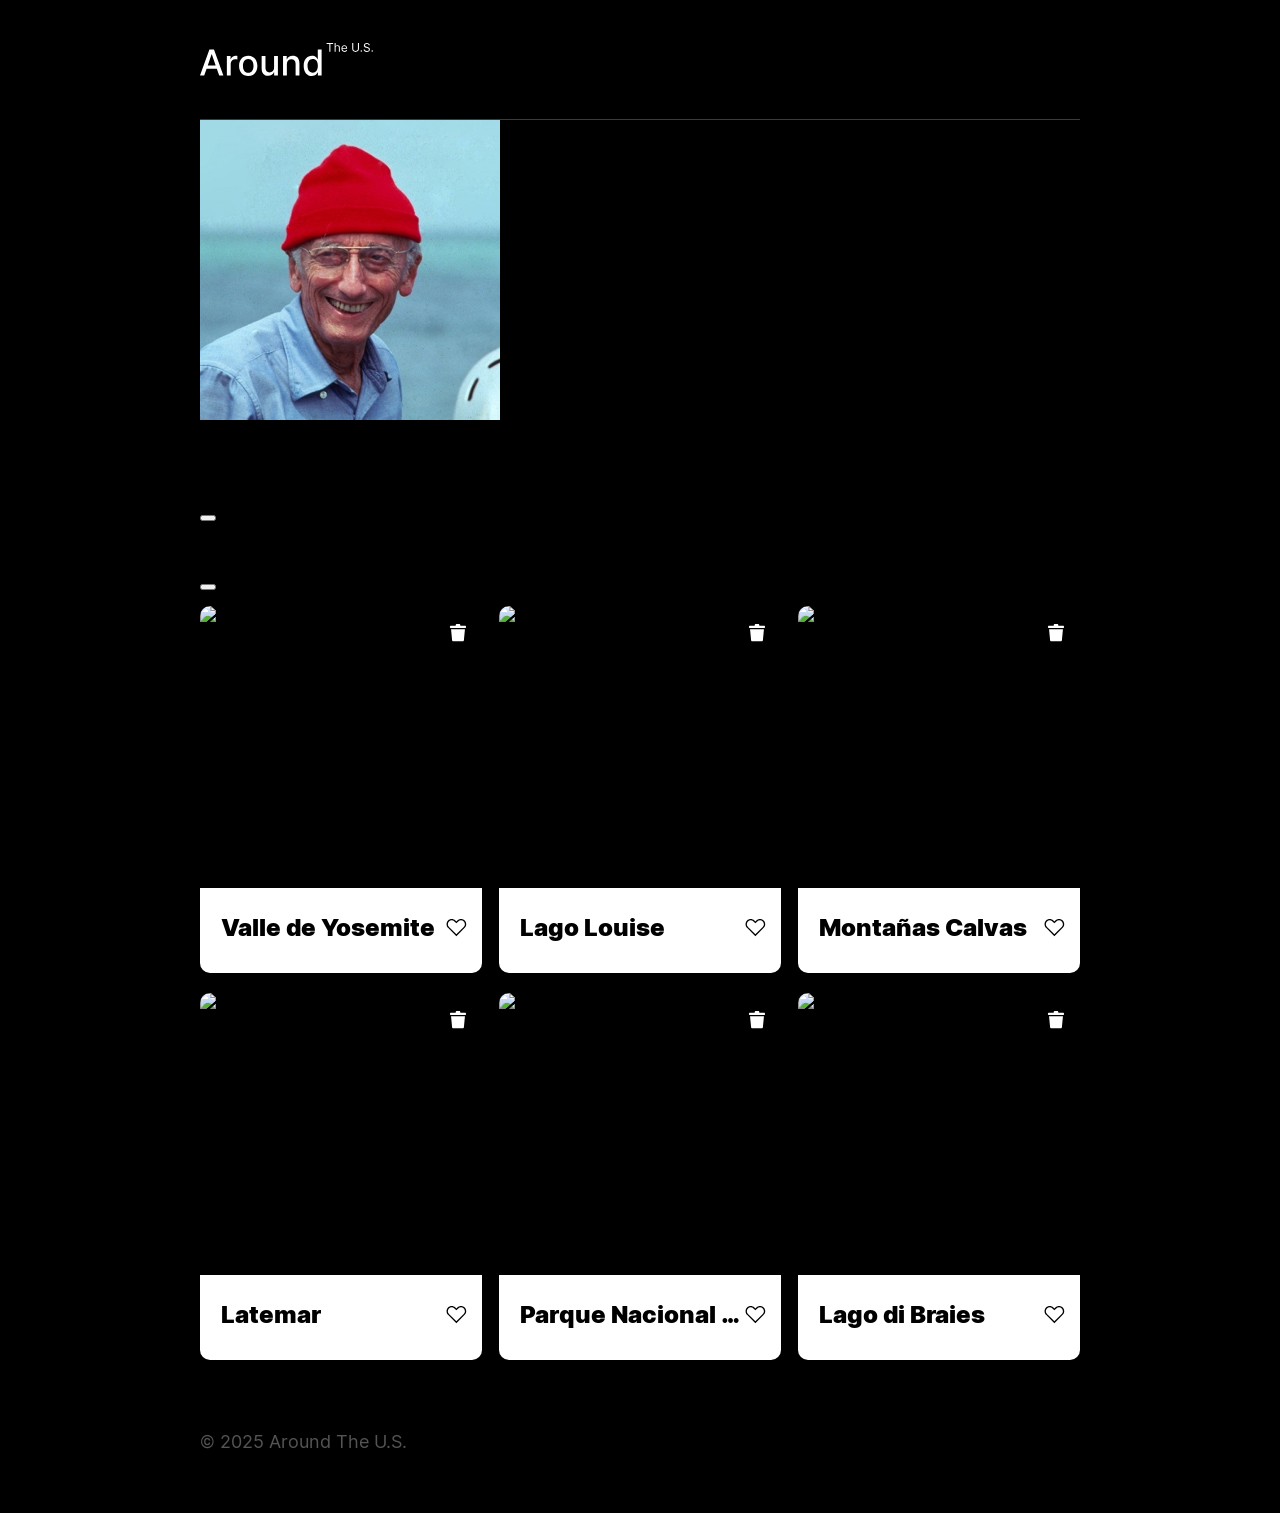
==== index.html @ f970aba1 "Initial commit" ====
<!DOCTYPE html>
<html lang="es">
  <head>
    <meta charset="UTF-8" />
    <meta content="width=device-width, initial-scale=1.0" name="viewport" />
    <meta content="ie=edge" http-equiv="X-UA-Compatible" />
    <title>Around The U.S.</title>
    <link href="./pages/index.css" rel="stylesheet" />
  </head>
  <body class="page">
    <div class="page__content">
      <header class="header page__section">
        <img
          alt="Logotipo Around The U.S."
          class="logo header__logo"
          src="./images/logo.svg"
        />
      </header>
      <main class="content">
        <section class="profile page__section">
          <img class="profile__image" src="./images/avatar.jpg" alt="Avatar" />
          <div class="profile__info">
            <h1 class="profile__title">Jacques Cousteau</h1>
            <button
              aria-label="Editar perfil"
              class="profile__edit-button"
              type="button"
            ></button>
            <p class="profile__description">Explorador</p>
          </div>
          <button
            aria-label="Agregar tarjeta"
            class="profile__add-button"
            type="button"
          ></button>
        </section>
        <section class="cards page__section">
          <ul class="cards__list">
            <li class="card">
              <img
                class="card__image"
                src="https://practicum-content.s3.us-west-1.amazonaws.com/web-code/moved_yosemite.jpg"
                alt="Valle de Yosemite"
              />
              <button
                aria-label="Eliminar tarjeta"
                class="card__delete-button"
                type="button"
              ></button>
              <div class="card__description">
                <h2 class="card__title">Valle de Yosemite</h2>
                <button
                  aria-label="Botón Me gusta"
                  class="card__like-button"
                  type="button"
                ></button>
              </div>
            </li>
            <li class="card">
              <img
                class="card__image"
                src="https://practicum-content.s3.us-west-1.amazonaws.com/web-code/moved_lake-louise.jpg"
                alt="Lago Louise"
              />
              <button
                aria-label="Eliminar tarjeta"
                class="card__delete-button"
                type="button"
              ></button>
              <div class="card__description">
                <h2 class="card__title">Lago Louise</h2>
                <button
                  aria-label="Botón Me gusta"
                  class="card__like-button"
                  type="button"
                ></button>
              </div>
            </li>
            <li class="card">
              <img
                class="card__image"
                src="https://practicum-content.s3.us-west-1.amazonaws.com/web-code/moved_bald-mountains.jpg"
                alt="Montañas Calvas"
              />
              <button
                aria-label="Eliminar tarjeta"
                class="card__delete-button"
                type="button"
              ></button>
              <div class="card__description">
                <h2 class="card__title">Montañas Calvas</h2>
                <button
                  aria-label="Botón Me gusta"
                  class="card__like-button"
                  type="button"
                ></button>
              </div>
            </li>
            <li class="card">
              <img
                class="card__image"
                src="https://practicum-content.s3.us-west-1.amazonaws.com/web-code/moved_latemar.jpg"
                alt="Latemar"
              />
              <button
                aria-label="Eliminar tarjeta"
                class="card__delete-button"
                type="button"
              ></button>
              <div class="card__description">
                <h2 class="card__title">Latemar</h2>
                <button
                  aria-label="Botón Me gusta"
                  class="card__like-button"
                  type="button"
                ></button>
              </div>
            </li>
            <li class="card">
              <img
                class="card__image"
                src="https://practicum-content.s3.us-west-1.amazonaws.com/web-code/moved_vanoise.jpg"
                alt="Parque Nacional de la Vanoise"
              />
              <button
                aria-label="Eliminar tarjeta"
                class="card__delete-button"
                type="button"
              ></button>
              <div class="card__description">
                <h2 class="card__title">Parque Nacional de la Vanoise</h2>
                <button
                  aria-label="Botón Me gusta"
                  class="card__like-button"
                  type="button"
                ></button>
              </div>
            </li>
            <li class="card">
              <img
                class="card__image"
                src="https://practicum-content.s3.us-west-1.amazonaws.com/web-code/moved_lago.jpg"
                alt="Lago di Braies"
              />
              <button
                aria-label="Eliminar tarjeta"
                class="card__delete-button"
                type="button"
              ></button>
              <div class="card__description">
                <h2 class="card__title">Lago di Braies</h2>
                <button
                  aria-label="Botón Me gusta"
                  class="card__like-button"
                  type="button"
                ></button>
              </div>
            </li>
          </ul>
        </section>
      </main>
      <footer class="footer page__section">
        <p class="footer__copyright">© 2025 Around The U.S.</p>
      </footer>
      <div class="popup" id="edit-popup">
        <div class="popup__content">
          <button
            aria-label="Cerrar ventana emergente"
            class="popup__close"
            type="button"
          ></button>
          <h3 class="popup__title">Editar perfil</h3>
          <form class="popup__form" id="edit-profile-form">
            <input
              class="popup__input popup__input_type_name"
              name="name"
              placeholder="Nombre"
              type="text"
            />
            <input
              class="popup__input popup__input_type_description"
              name="description"
              placeholder="Acerca de mí"
              type="text"
            />
            <button class="button popup__button" type="submit">Guardar</button>
          </form>
        </div>
      </div>
      <div class="popup" id="new-card-popup">
        <div class="popup__content">
          <button
            aria-label="Cerrar ventana emergente"
            class="popup__close"
            type="button"
          ></button>
          <h3 class="popup__title">Nuevo lugar</h3>
          <form class="popup__form" id="new-card-form">
            <input
              class="popup__input popup__input_type_card-name"
              name="place-name"
              placeholder="Título"
              required
              type="text"
            />
            <input
              class="popup__input popup__input_type_url"
              name="link"
              placeholder="Enlace a la imagen"
              required
              type="url"
            />
            <button class="button popup__button" type="submit">Crear</button>
          </form>
        </div>
      </div>
      <div class="popup" id="image-popup">
        <div class="popup__content popup__content_content_image">
          <button
            aria-label="Cerrar ventana emergente"
            class="popup__close"
            type="button"
          ></button>
          <img alt="" class="popup__image" src="#" />
          <p class="popup__caption"></p>
        </div>
      </div>
    </div>
  </body>
</html>
---- pages/index.css ----
@import url("../vendor/normalize.css");
@import url("../vendor/fonts.css");

@import url("../blocks/page.css");
@import url("../blocks/header.css");
@import url("../blocks/content.css");
@import url("../blocks/footer.css");
@import url("../blocks/profile.css");
@import url("../blocks/cards.css");
@import url("../blocks/card.css");
@import url("../blocks/popup.css");
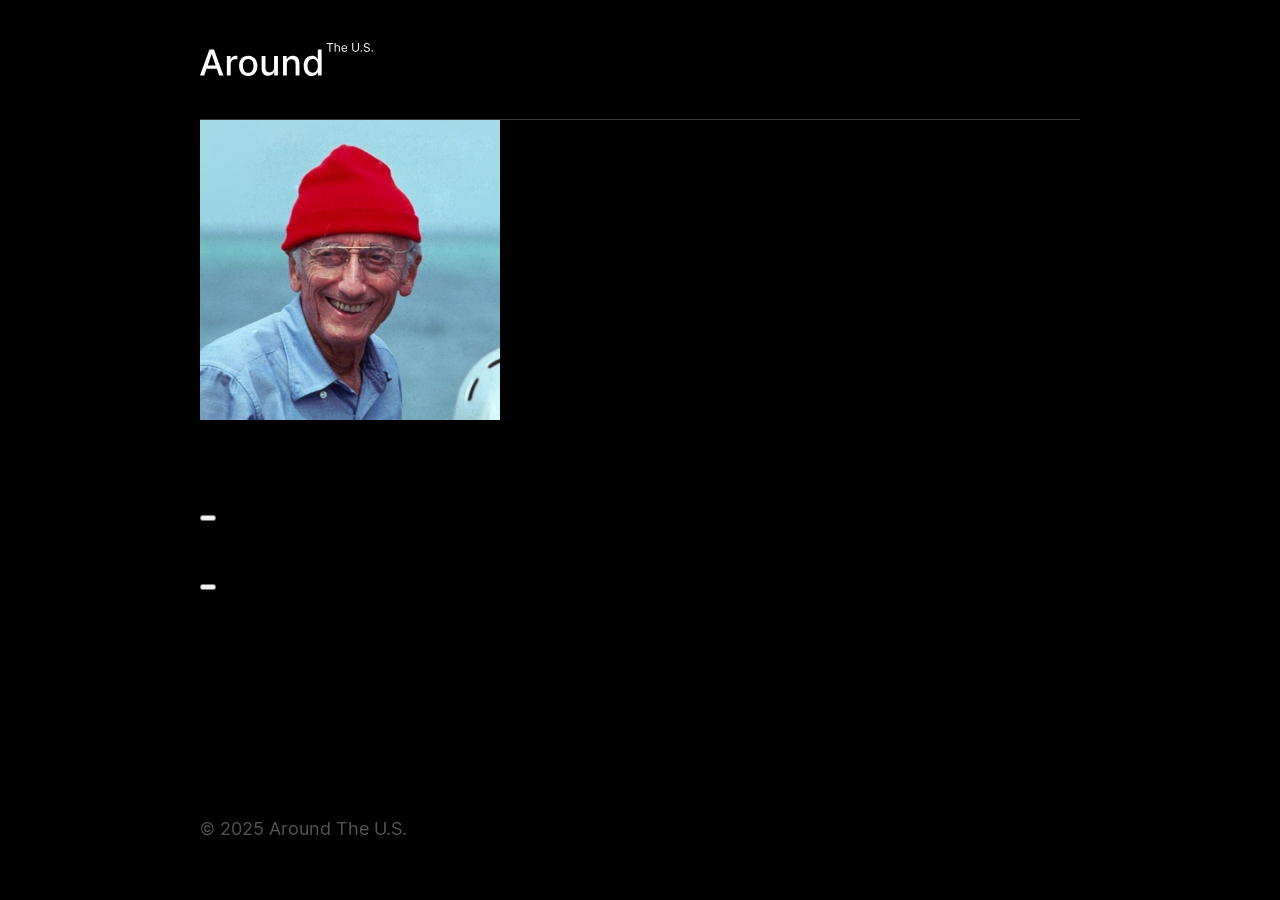
==== commit b17aed08: "fea(new card): S08-E3-Final-v1 E2 Agregar nuevas tarjetas con la ventana emergente 'Agregar una tarj" ====
--- a/index.html
+++ b/index.html
@@ -1,4 +1,4 @@
-<!DOCTYPE html>
+<!doctype html>
 <html lang="es">
   <head>
     <meta charset="UTF-8" />
@@ -16,6 +16,7 @@
           src="./images/logo.svg"
         />
       </header>
+
       <main class="content">
         <section class="profile page__section">
           <img class="profile__image" src="./images/avatar.jpg" alt="Avatar" />
@@ -34,134 +35,35 @@
             type="button"
           ></button>
         </section>
+
         <section class="cards page__section">
           <ul class="cards__list">
-            <li class="card">
-              <img
-                class="card__image"
-                src="https://practicum-content.s3.us-west-1.amazonaws.com/web-code/moved_yosemite.jpg"
-                alt="Valle de Yosemite"
-              />
-              <button
-                aria-label="Eliminar tarjeta"
-                class="card__delete-button"
-                type="button"
-              ></button>
-              <div class="card__description">
-                <h2 class="card__title">Valle de Yosemite</h2>
+            <template id="card-template">
+              <li class="card">
+                <img class="card__image" src="" alt="" />
                 <button
-                  aria-label="Botón Me gusta"
-                  class="card__like-button"
+                  aria-label="Eliminar tarjeta"
+                  class="card__delete-button"
                   type="button"
                 ></button>
-              </div>
-            </li>
-            <li class="card">
-              <img
-                class="card__image"
-                src="https://practicum-content.s3.us-west-1.amazonaws.com/web-code/moved_lake-louise.jpg"
-                alt="Lago Louise"
-              />
-              <button
-                aria-label="Eliminar tarjeta"
-                class="card__delete-button"
-                type="button"
-              ></button>
-              <div class="card__description">
-                <h2 class="card__title">Lago Louise</h2>
-                <button
-                  aria-label="Botón Me gusta"
-                  class="card__like-button"
-                  type="button"
-                ></button>
-              </div>
-            </li>
-            <li class="card">
-              <img
-                class="card__image"
-                src="https://practicum-content.s3.us-west-1.amazonaws.com/web-code/moved_bald-mountains.jpg"
-                alt="Montañas Calvas"
-              />
-              <button
-                aria-label="Eliminar tarjeta"
-                class="card__delete-button"
-                type="button"
-              ></button>
-              <div class="card__description">
-                <h2 class="card__title">Montañas Calvas</h2>
-                <button
-                  aria-label="Botón Me gusta"
-                  class="card__like-button"
-                  type="button"
-                ></button>
-              </div>
-            </li>
-            <li class="card">
-              <img
-                class="card__image"
-                src="https://practicum-content.s3.us-west-1.amazonaws.com/web-code/moved_latemar.jpg"
-                alt="Latemar"
-              />
-              <button
-                aria-label="Eliminar tarjeta"
-                class="card__delete-button"
-                type="button"
-              ></button>
-              <div class="card__description">
-                <h2 class="card__title">Latemar</h2>
-                <button
-                  aria-label="Botón Me gusta"
-                  class="card__like-button"
-                  type="button"
-                ></button>
-              </div>
-            </li>
-            <li class="card">
-              <img
-                class="card__image"
-                src="https://practicum-content.s3.us-west-1.amazonaws.com/web-code/moved_vanoise.jpg"
-                alt="Parque Nacional de la Vanoise"
-              />
-              <button
-                aria-label="Eliminar tarjeta"
-                class="card__delete-button"
-                type="button"
-              ></button>
-              <div class="card__description">
-                <h2 class="card__title">Parque Nacional de la Vanoise</h2>
-                <button
-                  aria-label="Botón Me gusta"
-                  class="card__like-button"
-                  type="button"
-                ></button>
-              </div>
-            </li>
-            <li class="card">
-              <img
-                class="card__image"
-                src="https://practicum-content.s3.us-west-1.amazonaws.com/web-code/moved_lago.jpg"
-                alt="Lago di Braies"
-              />
-              <button
-                aria-label="Eliminar tarjeta"
-                class="card__delete-button"
-                type="button"
-              ></button>
-              <div class="card__description">
-                <h2 class="card__title">Lago di Braies</h2>
-                <button
-                  aria-label="Botón Me gusta"
-                  class="card__like-button"
-                  type="button"
-                ></button>
-              </div>
-            </li>
+                <div class="card__description">
+                  <h2 class="card__title"></h2>
+                  <button
+                    aria-label="Botón Me gusta"
+                    class="card__like-button"
+                    type="button"
+                  ></button>
+                </div>
+              </li>
+            </template>
           </ul>
         </section>
       </main>
+
       <footer class="footer page__section">
         <p class="footer__copyright">© 2025 Around The U.S.</p>
       </footer>
+
       <div class="popup" id="edit-popup">
         <div class="popup__content">
           <button
@@ -187,6 +89,7 @@
           </form>
         </div>
       </div>
+
       <div class="popup" id="new-card-popup">
         <div class="popup__content">
           <button
@@ -214,6 +117,7 @@
           </form>
         </div>
       </div>
+
       <div class="popup" id="image-popup">
         <div class="popup__content popup__content_content_image">
           <button
@@ -226,5 +130,6 @@
         </div>
       </div>
     </div>
+    <script src="./scripts/index.js"></script>
   </body>
 </html>
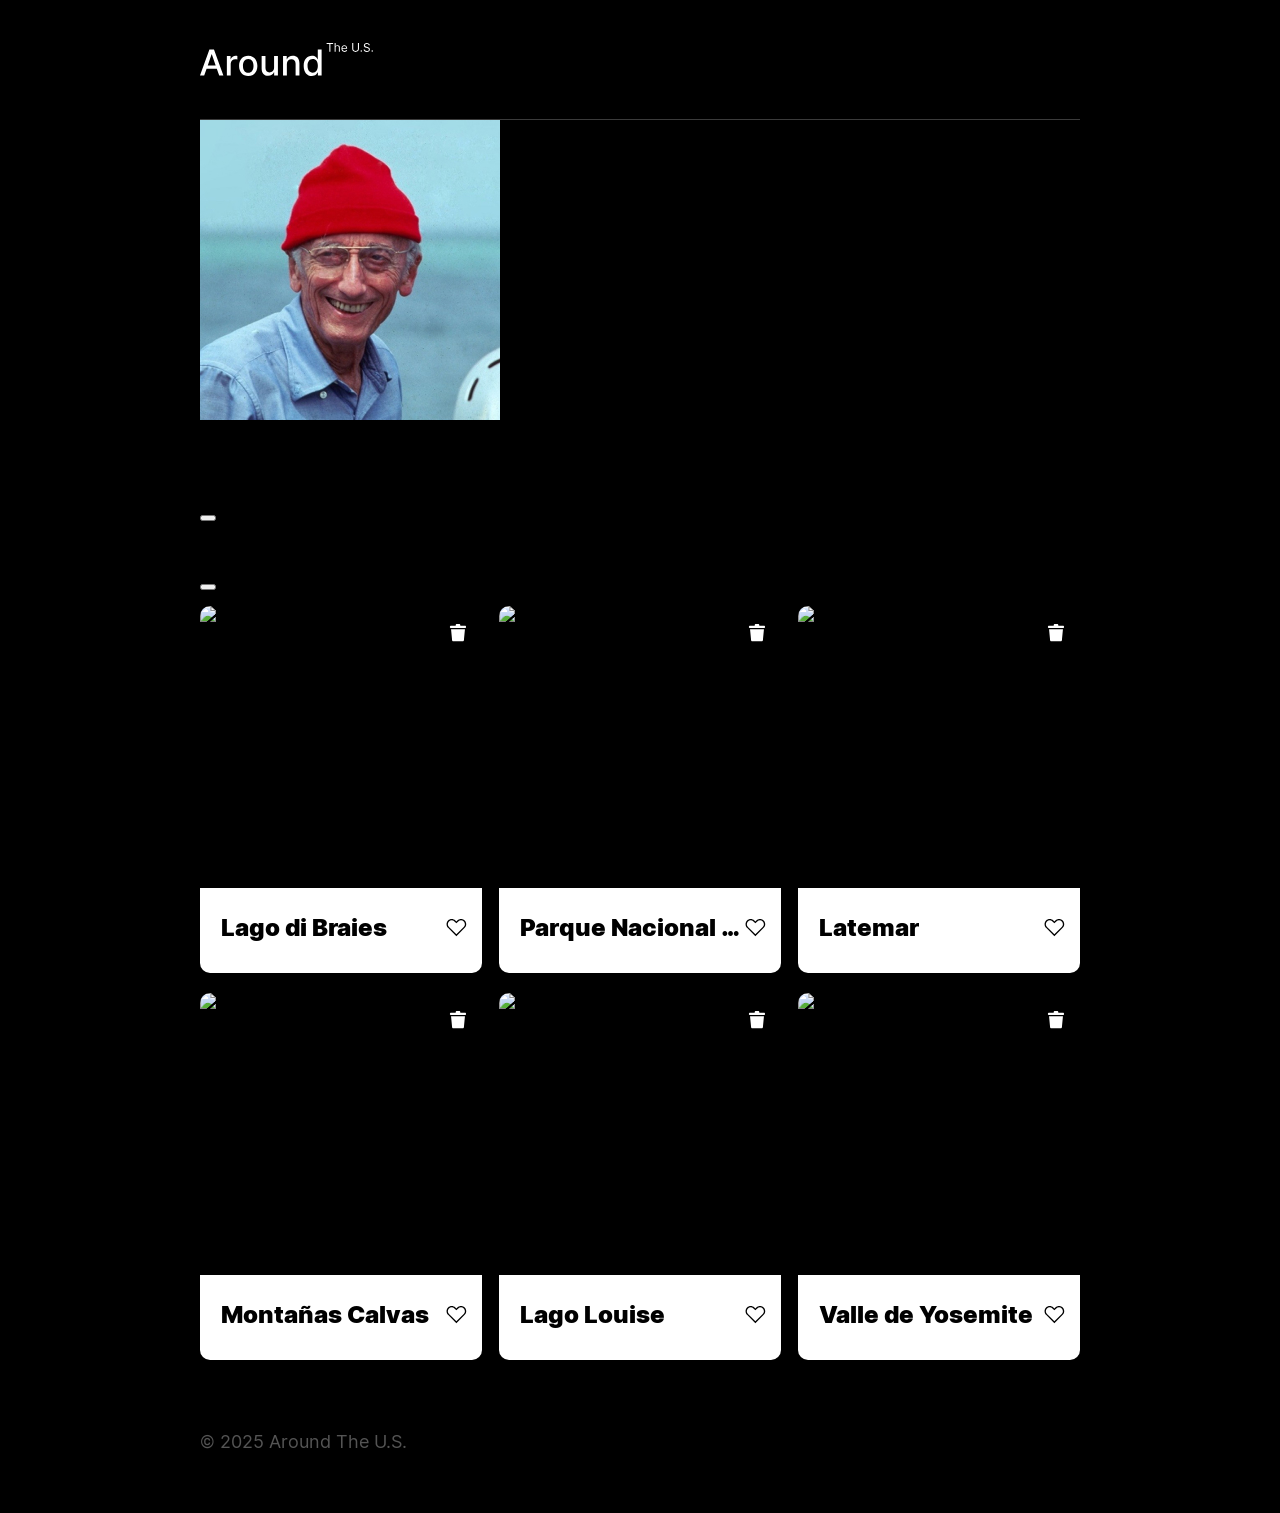
==== commit 047ef370: "fea(validation): S09-v1 P1. Validar formulario 'Editar perfil'" ====
--- a/index.html
+++ b/index.html
@@ -72,20 +72,30 @@
             type="button"
           ></button>
           <h3 class="popup__title">Editar perfil</h3>
-          <form class="popup__form" id="edit-profile-form">
+          <form class="popup__form" id="edit-profile-form" novalidate>
             <input
               class="popup__input popup__input_type_name"
               name="name"
               placeholder="Nombre"
               type="text"
+              required
+              minlength="2"
+              maxlength="40"
             />
+            <span class="name-input-error popup__input-error"></span>
             <input
               class="popup__input popup__input_type_description"
               name="description"
               placeholder="Acerca de mí"
               type="text"
+              required
+              minlength="2"
+              maxlength="200"
             />
-            <button class="button popup__button" type="submit">Guardar</button>
+            <span class="description-input-error popup__input-error"></span>
+            <button class="button popup__button" type="submit" disabled>
+              Guardar
+            </button>
           </form>
         </div>
       </div>
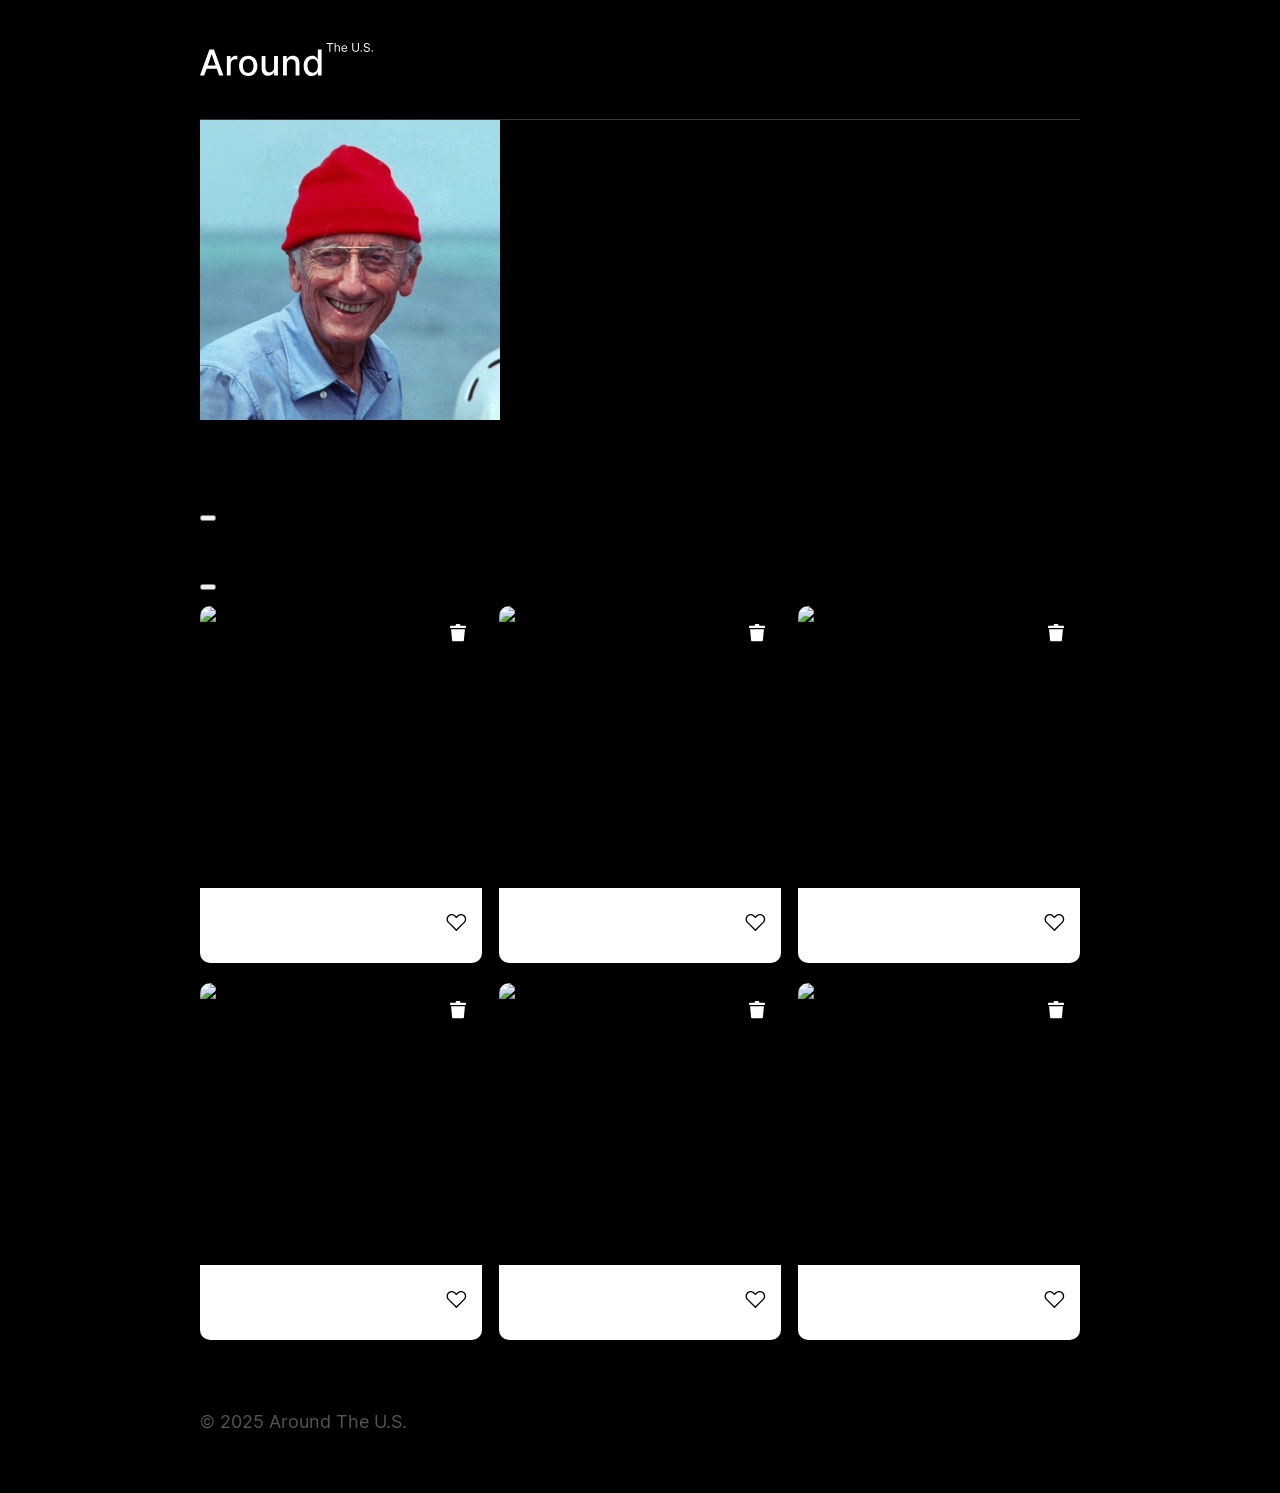
==== commit ed521683: "refactor: S10-v1 Se crean clases Card y FormValidator" ====
--- a/index.html
+++ b/index.html
@@ -108,14 +108,17 @@
             type="button"
           ></button>
           <h3 class="popup__title">Nuevo lugar</h3>
-          <form class="popup__form" id="new-card-form">
+          <form class="popup__form" id="new-card-form" novalidate>
             <input
               class="popup__input popup__input_type_card-name"
               name="place-name"
               placeholder="Título"
               required
+              minlength="2"
+              maxlength="30"
               type="text"
             />
+            <span class="place-name-input-error popup__input-error"></span>
             <input
               class="popup__input popup__input_type_url"
               name="link"
@@ -123,7 +126,10 @@
               required
               type="url"
             />
-            <button class="button popup__button" type="submit">Crear</button>
+            <span class="link-input-error popup__input-error"></span>
+            <button class="button popup__button" type="submit" disabled>
+              Crear
+            </button>
           </form>
         </div>
       </div>
@@ -140,6 +146,6 @@
         </div>
       </div>
     </div>
-    <script src="./scripts/index.js"></script>
+    <script type="module" src="./scripts/index.js"></script>
   </body>
 </html>
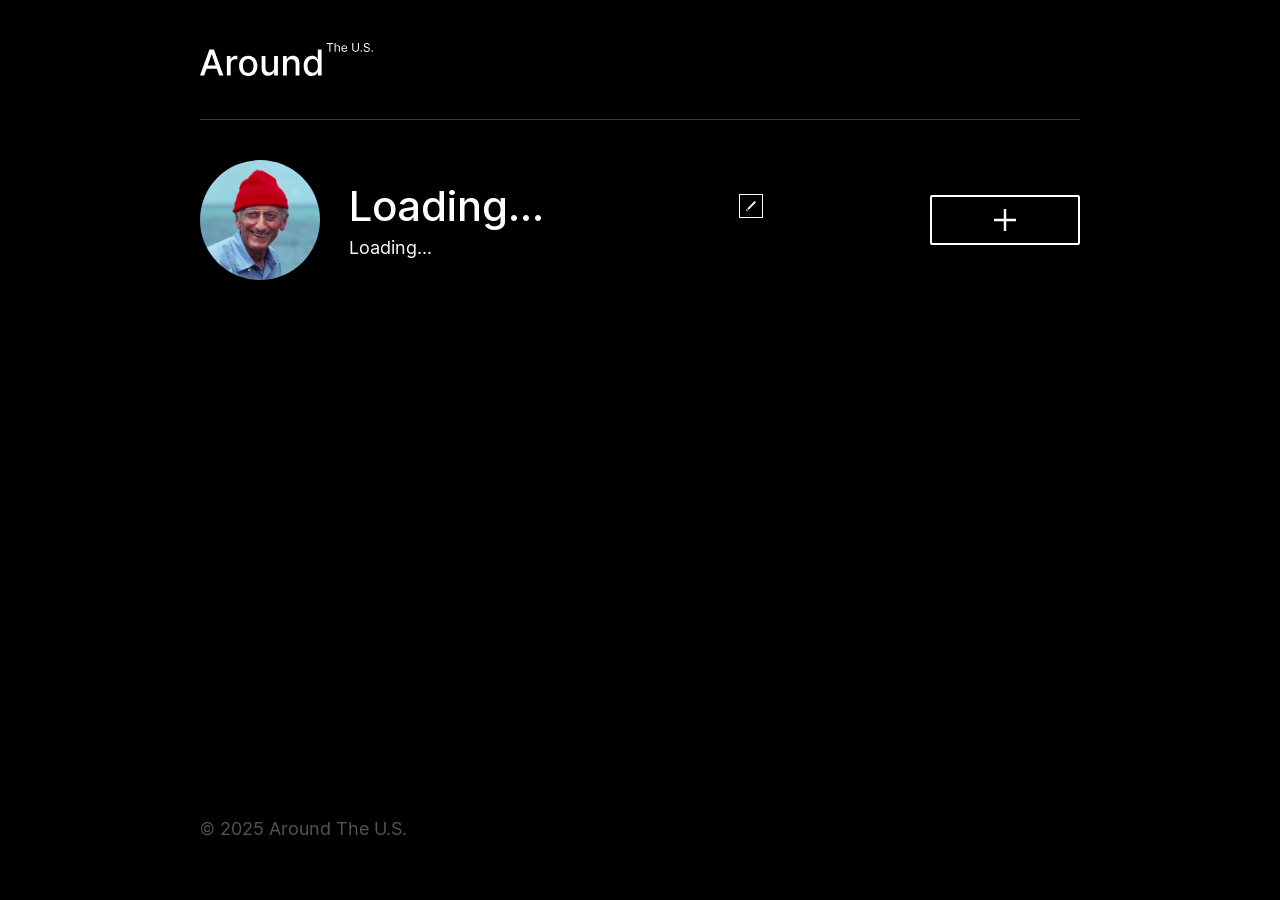
==== commit 354f8eae: "fea(webApi): S12-v1 La información de las imágenes y de perfil del usuario se carga en linea desde u" ====
--- a/index.html
+++ b/index.html
@@ -19,15 +19,28 @@
 
       <main class="content">
         <section class="profile page__section">
-          <img class="profile__image" src="./images/avatar.jpg" alt="Avatar" />
+          <div class="profile__avatar-container">
+            <img
+              class="profile__image"
+              src=" ./images/avatar.jpg"
+              alt="Avatar"
+            />
+            <div class="profile__edit-overlay">
+              <img
+                class="profile__edit_avatar-icon"
+                src="./images/edit-icon.svg"
+                aria-label="Editar avatar"
+              />
+            </div>
+          </div>
           <div class="profile__info">
-            <h1 class="profile__title">Jacques Cousteau</h1>
+            <h1 class="profile__title">Loading...</h1>
             <button
               aria-label="Editar perfil"
               class="profile__edit-button"
               type="button"
             ></button>
-            <p class="profile__description">Explorador</p>
+            <p class="profile__description">Loading...</p>
           </div>
           <button
             aria-label="Agregar tarjeta"
@@ -100,6 +113,30 @@
         </div>
       </div>
 
+      <div class="popup" id="edit-avatar-popup">
+        <div class="popup__content">
+          <button
+            aria-label="Cerrar ventana emergente"
+            class="popup__close"
+            type="button"
+          ></button>
+          <h3 class="popup__title">Cambiar foto de perfil</h3>
+          <form class="popup__form" id="edit-avatar-form" novalidate>
+            <input
+              class="popup__input popup__input_type_url"
+              name="link"
+              placeholder="Enlace a la foto de perfil"
+              required
+              type="url"
+            />
+            <span class="link-input-error popup__input-error"></span>
+            <button class="button popup__button" type="submit" disabled>
+              Guardar
+            </button>
+          </form>
+        </div>
+      </div>
+
       <div class="popup" id="new-card-popup">
         <div class="popup__content">
           <button
@@ -145,6 +182,20 @@
           <p class="popup__caption"></p>
         </div>
       </div>
+
+      <div class="popup" id="confirmation-popup">
+        <div class="popup__content popup__content_confirmation">
+          <button
+            aria-label="Cerrar ventana emergente"
+            class="popup__close"
+            type="button"
+          ></button>
+          <h3 class="popup__title">¿Estás seguro?</h3>
+          <form class="popup__form" id="confirmation-popup-form" novalidate>
+            <button class="button popup__button" type="submit">Sí</button>
+          </form>
+        </div>
+      </div>
     </div>
     <script type="module" src="./scripts/index.js"></script>
   </body>
